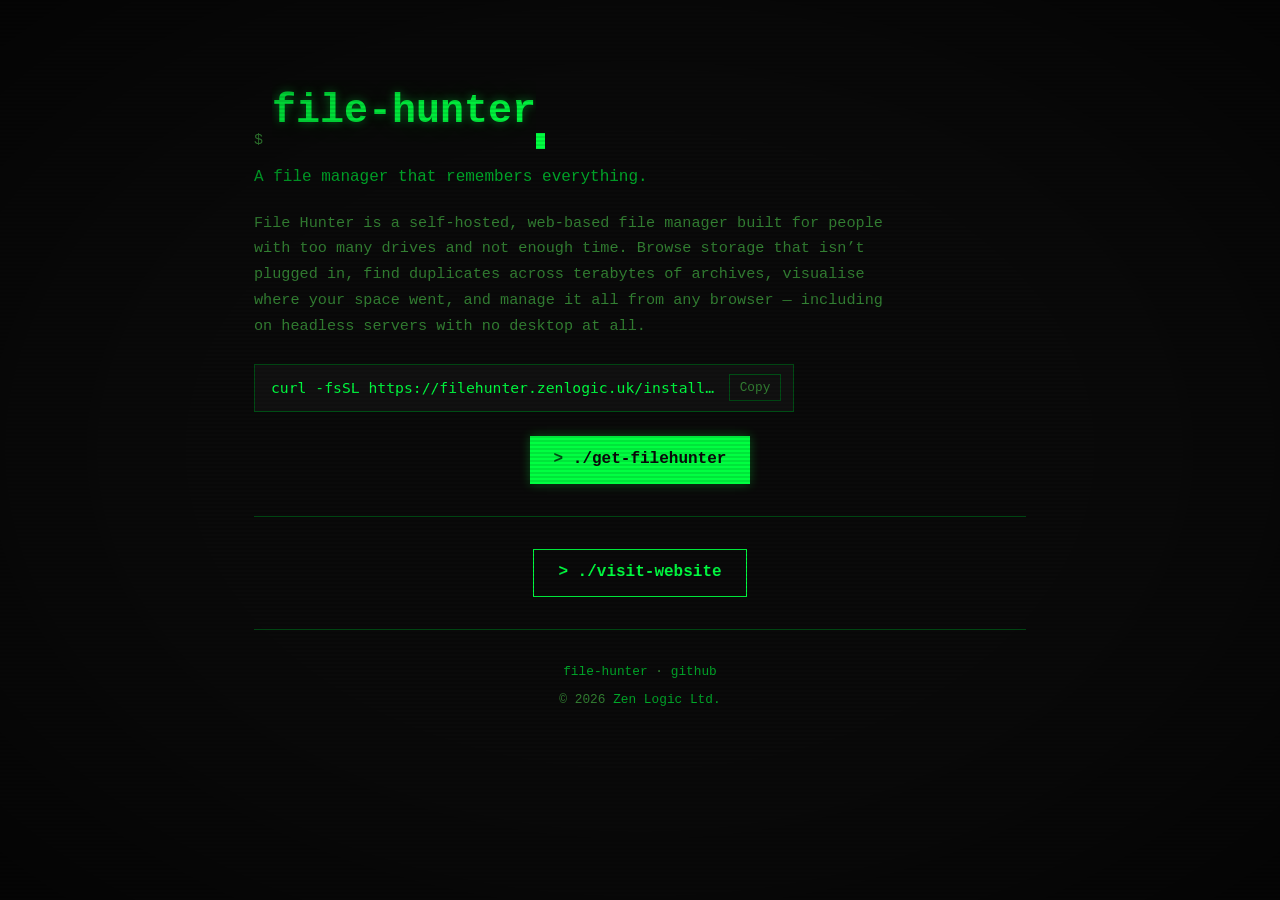
==== docs/index.html @ 926216dd "inital github deploy" ====
<!DOCTYPE html>
<html lang="en">
<head>
<meta charset="UTF-8">
<meta name="viewport" content="width=device-width, initial-scale=1.0">
<title>File Hunter — Your Files, Your Server, Your Rules</title>
<meta name="description" content="Self-hosted file cataloging and deduplication. Browse disconnected drives, find duplicates across terabytes, manage everything from any browser.">
<meta property="og:title" content="File Hunter — Your Files, Your Server, Your Rules">
<meta property="og:description" content="Self-hosted file cataloging and deduplication. Browse disconnected drives, find duplicates across terabytes, manage everything from any browser.">
<meta property="og:image" content="https://zen-logic.github.io/file-hunter/img/app-screenshot.png">
<meta property="og:url" content="https://zen-logic.github.io/file-hunter/">
<meta property="og:type" content="website">
<meta property="og:site_name" content="File Hunter">
<meta name="twitter:card" content="summary_large_image">
<meta name="twitter:title" content="File Hunter — Your Files, Your Server, Your Rules">
<meta name="twitter:description" content="Self-hosted file cataloging and deduplication. Browse disconnected drives, find duplicates across terabytes, manage everything from any browser.">
<meta name="twitter:image" content="https://zen-logic.github.io/file-hunter/img/app-screenshot.png">
<style>
  *, *::before, *::after { box-sizing: border-box; margin: 0; padding: 0; }

  :root {
    --green: #00ff41;
    --green-dim: #00aa2a;
    --green-dark: #004d15;
    --bg: #0a0a0a;
    --bg-light: #111;
    --dim: #338033;
    --bright: #33ff66;
  }

  body {
    font-family: 'SF Mono', 'Cascadia Code', 'Fira Code', 'Consolas', 'Courier New', monospace;
    background: var(--bg);
    color: var(--green);
    line-height: 1.6;
    overflow-x: hidden;
    font-size: 15px;
  }

  /* ---------- CRT effect ---------- */
  body::before {
    content: '';
    position: fixed;
    inset: 0;
    pointer-events: none;
    z-index: 9999;
    background: repeating-linear-gradient(
      0deg,
      transparent,
      transparent 2px,
      rgba(0,0,0,.1) 2px,
      rgba(0,0,0,.1) 4px
    );
  }
  body::after {
    content: '';
    position: fixed;
    inset: 0;
    pointer-events: none;
    z-index: 9998;
    background: radial-gradient(
      ellipse at center,
      transparent 50%,
      rgba(0,0,0,.5) 100%
    );
  }

  .wrapper {
    max-width: 820px;
    margin: 0 auto;
    padding: 2rem 1.5rem;
  }

  /* ---------- Blinking cursor ---------- */
  @keyframes blink {
    0%, 49% { opacity: 1; }
    50%, 100% { opacity: 0; }
  }
  .cursor {
    display: inline-block;
    width: 0.6em;
    height: 1.1em;
    background: var(--green);
    vertical-align: text-bottom;
    animation: blink 1s step-end infinite;
  }

  /* ---------- Typing animation ---------- */
  @keyframes type-title {
    from { width: 0; }
    to { width: 11ch; }
  }
  @keyframes type-tagline {
    from { width: 0; }
    to { width: 47ch; }
  }

  /* ---------- Hero ---------- */
  .hero {
    padding: 3rem 0 2rem;
    border-bottom: 1px solid var(--green-dark);
    margin-bottom: 2rem;
  }
  .prompt {
    color: var(--dim);
  }
  .hero-title {
    font-size: 2.5rem;
    font-weight: 700;
    color: var(--green);
    text-shadow: 0 0 10px rgba(0,255,65,.4), 0 0 30px rgba(0,255,65,.15);
    overflow: hidden;
    white-space: nowrap;
    width: 11ch;
    animation: type-title 1.2s steps(11) 0.3s both;
    display: inline-block;
  }
  .hero-tagline {
    font-size: 1rem;
    color: var(--green-dim);
    margin-top: 0.75rem;
    overflow: hidden;
    white-space: nowrap;
    width: 47ch;
    max-width: 100%;
    animation: type-tagline 1.5s steps(47) 1.8s both;
  }
  .hero-desc {
    margin-top: 1.25rem;
    color: var(--dim);
    font-size: 0.95rem;
    line-height: 1.7;
    max-width: 640px;
  }
  .hero-cta {
    margin-top: 1.5rem;
    display: flex;
    gap: 1rem;
    flex-wrap: wrap;
  }
  .btn-cta {
    display: inline-block;
    font-family: inherit;
    font-size: 1rem;
    font-weight: 700;
    color: var(--bg);
    background: var(--green);
    border: none;
    padding: 0.7rem 1.5rem;
    text-decoration: none;
    transition: background 0.2s, box-shadow 0.2s;
    box-shadow: 0 0 10px rgba(0,255,65,.3);
  }
  .btn-cta:hover {
    background: var(--bright);
    box-shadow: 0 0 20px rgba(0,255,65,.5), 0 0 40px rgba(0,255,65,.2);
  }
  .btn-cta .cta-prompt {
    color: var(--green-dark);
  }
  .cta-secondary {
    display: inline-block;
    font-family: inherit;
    font-size: 1rem;
    font-weight: 700;
    color: var(--green);
    background: transparent;
    border: 1px solid var(--green);
    padding: 0.65rem 1.5rem;
    text-decoration: none;
    transition: background 0.2s, color 0.2s, box-shadow 0.2s;
  }
  .cta-secondary:hover {
    background: var(--green);
    color: var(--bg);
    box-shadow: 0 0 15px rgba(0,255,65,.4);
  }

  /* ---------- Screenshot ---------- */
  .screenshot {
    border: 1px solid var(--green-dark);
    margin-bottom: 2.5rem;
    box-shadow: 0 0 20px rgba(0,255,65,.1);
  }
  .screenshot img {
    display: block;
    width: 100%;
    height: auto;
  }

  /* ---------- Section headings ---------- */
  .section-header {
    font-size: 1rem;
    font-weight: 700;
    color: var(--green);
    text-shadow: 0 0 8px rgba(0,255,65,.3);
    text-transform: uppercase;
    letter-spacing: 0.06em;
    margin-bottom: 1.5rem;
    padding-bottom: 0.5rem;
    border-bottom: 1px solid var(--green-dark);
  }

  /* ---------- Highlight cards ---------- */
  .highlights {
    margin-bottom: 2.5rem;
  }
  .highlight-card {
    background: var(--bg-light);
    border: 1px solid var(--green-dark);
    padding: 1.5rem 1.75rem;
    margin-bottom: 1rem;
    transition: border-color 0.3s, box-shadow 0.3s;
  }
  .highlight-card:hover {
    border-color: var(--green);
    box-shadow: 0 0 10px rgba(0,255,65,.25), 0 0 30px rgba(0,255,65,.1);
  }
  .highlight-card h3 {
    font-size: 1rem;
    font-weight: 700;
    color: var(--green);
    text-shadow: 0 0 6px rgba(0,255,65,.3);
    text-transform: uppercase;
    letter-spacing: 0.04em;
    margin-bottom: 0.4rem;
  }
  .highlight-card h3 .icon {
    margin-right: 0.5rem;
  }
  .highlight-card p {
    font-size: 0.9rem;
    color: var(--dim);
    line-height: 1.7;
  }
  .highlight-card code {
    color: var(--green-dim);
    font-family: inherit;
  }

  /* ---------- Features grid ---------- */
  .features {
    margin-bottom: 2.5rem;
  }
  .features-grid {
    display: grid;
    grid-template-columns: repeat(auto-fit, minmax(240px, 1fr));
    gap: 1.25rem;
  }
  .feature-card {
    background: var(--bg-light);
    border: 1px solid var(--green-dark);
    padding: 1.5rem;
    transition: border-color 0.3s, box-shadow 0.3s;
  }
  .feature-card:hover {
    border-color: var(--green);
    box-shadow: 0 0 10px rgba(0,255,65,.25), 0 0 30px rgba(0,255,65,.1);
  }
  .feature-card h3 {
    font-size: 0.95rem;
    font-weight: 700;
    color: var(--green);
    text-shadow: 0 0 6px rgba(0,255,65,.3);
    text-transform: uppercase;
    letter-spacing: 0.04em;
    margin-bottom: 0.35rem;
  }
  .feature-card p {
    font-size: 0.88rem;
    color: var(--dim);
    line-height: 1.7;
  }
  .feature-card code {
    color: var(--green-dim);
    font-family: inherit;
  }

  /* ---------- Audience section ---------- */
  .audience {
    margin-bottom: 2.5rem;
  }
  .audience-grid {
    display: grid;
    grid-template-columns: repeat(auto-fit, minmax(220px, 1fr));
    gap: 1.25rem;
  }
  .audience-card {
    background: var(--bg-light);
    border: 1px solid var(--green-dark);
    padding: 1.25rem 1.5rem;
    transition: border-color 0.3s, box-shadow 0.3s;
  }
  .audience-card:hover {
    border-color: var(--green);
    box-shadow: 0 0 10px rgba(0,255,65,.25), 0 0 30px rgba(0,255,65,.1);
  }
  .audience-card h3 {
    font-size: 0.9rem;
    font-weight: 700;
    color: var(--green);
    text-transform: uppercase;
    letter-spacing: 0.04em;
    margin-bottom: 0.3rem;
  }
  .audience-card p {
    font-size: 0.85rem;
    color: var(--dim);
    line-height: 1.6;
  }

  /* ---------- Tech footer ---------- */
  .tech {
    border-top: 1px solid var(--green-dark);
    padding-top: 2rem;
    margin-bottom: 1.5rem;
  }
  .tech p {
    color: var(--dim);
    font-size: 0.92rem;
    line-height: 1.7;
  }
  .tech .cta-row {
    margin-top: 1.25rem;
    display: flex;
    gap: 1rem;
    flex-wrap: wrap;
  }

  /* ---------- Footer ---------- */
  footer {
    padding-top: 2rem;
    text-align: center;
    color: var(--dim);
    font-size: 0.8rem;
  }
  footer a {
    color: var(--green-dim);
    text-decoration: none;
  }
  footer a:hover {
    color: var(--green);
    text-shadow: 0 0 8px rgba(0,255,65,.3);
  }

  /* ---------- Install snippet ---------- */
  .install-snippet {
    margin-top: 1.5rem;
    max-width: 540px;
  }
  .install-box {
    display: flex;
    align-items: center;
    background: var(--bg-light);
    border: 1px solid var(--green-dark);
    padding: 0.6rem 0.75rem 0.6rem 1rem;
    font-size: 0.92rem;
    gap: 0.75rem;
    transition: border-color 0.3s, box-shadow 0.3s;
  }
  .install-box:hover {
    border-color: var(--green);
    box-shadow: 0 0 10px rgba(0,255,65,.25);
  }
  .install-box code {
    flex: 1;
    color: var(--green);
    white-space: nowrap;
    overflow: hidden;
    text-overflow: ellipsis;
    user-select: all;
  }
  .install-box .copy-btn {
    flex-shrink: 0;
    background: none;
    border: 1px solid var(--green-dark);
    color: var(--dim);
    font-family: inherit;
    font-size: 0.8rem;
    padding: 0.3rem 0.6rem;
    cursor: pointer;
    transition: color 0.2s, border-color 0.2s;
  }
  .install-box .copy-btn:hover {
    color: var(--green);
    border-color: var(--green);
  }

  /* ---------- Responsive ---------- */
  @media (max-width: 640px) {
    .hero-title { font-size: 1.8rem; }
    .features-grid { grid-template-columns: 1fr; }
    .audience-grid { grid-template-columns: 1fr; }
  }
</style>
</head>
<body>

<div class="wrapper">

  <section class="hero">
    <div><span class="prompt">$</span> <span class="hero-title">file-hunter</span><span class="cursor"></span></div>
    <div class="hero-tagline">A file manager that remembers everything.</div>
    <p class="hero-desc">
      File Hunter is a self-hosted, web-based file manager built for people
      with too many drives and not enough time. Browse storage that isn&rsquo;t
      plugged in, find duplicates across terabytes of archives, visualise
      where your space went, and manage it all from any browser &mdash;
      including on headless servers with no desktop at all.
    </p>
    <div class="install-snippet">
      <div class="install-box">
        <code id="install-cmd">curl -fsSL https://filehunter.zenlogic.uk/install | bash</code>
        <button class="copy-btn" onclick="navigator.clipboard.writeText(document.getElementById('install-cmd').textContent).then(function(){var b=this;b.textContent='Copied!';setTimeout(function(){b.textContent='Copy'},2000)}.bind(this))">Copy</button>
      </div>
    </div>

    <div class="hero-cta" style="justify-content: center; margin-top: 1.5rem;">
      <a href="https://github.com/zen-logic/file-hunter" class="btn-cta"><span class="cta-prompt">&gt; </span>./get-filehunter</a>
    </div>
  </section>

  <div style="padding-bottom: 2rem; border-bottom: 1px solid var(--green-dark); text-align: center;">
    <a href="https://filehunter.zenlogic.uk" class="cta-secondary"><span class="cta-prompt">&gt; </span>./visit-website</a>
  </div>

  <footer>
    <p><a href="https://filehunter.zenlogic.uk">file-hunter</a> &middot; <a href="https://github.com/zen-logic/file-hunter">github</a></p>
    <p style="margin-top:0.5rem;">&copy; 2026 <a href="https://zenlogic.co.uk">Zen Logic Ltd.</a></p>
  </footer>

</div>

</body>
</html>
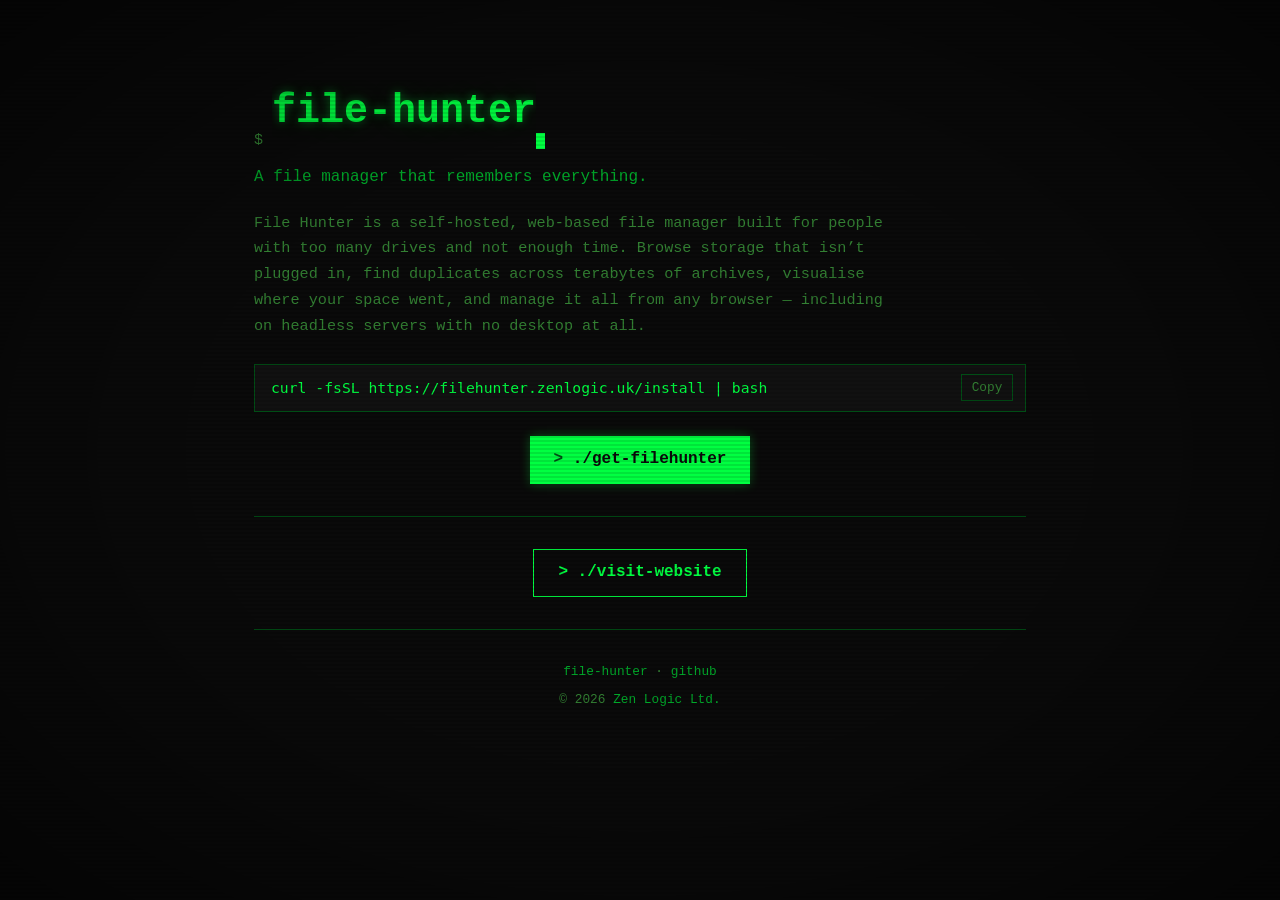
==== commit 7f41164a: "Fix install snippet: full width, no truncation" ====
--- a/docs/index.html
+++ b/docs/index.html
@@ -346,7 +346,6 @@
   /* ---------- Install snippet ---------- */
   .install-snippet {
     margin-top: 1.5rem;
-    max-width: 540px;
   }
   .install-box {
     display: flex;
@@ -365,9 +364,6 @@
   .install-box code {
     flex: 1;
     color: var(--green);
-    white-space: nowrap;
-    overflow: hidden;
-    text-overflow: ellipsis;
     user-select: all;
   }
   .install-box .copy-btn {
@@ -408,15 +404,16 @@
       where your space went, and manage it all from any browser &mdash;
       including on headless servers with no desktop at all.
     </p>
-    <div class="install-snippet">
+
+    <div class="install-snippet" style="margin-top: 1.5rem;">
       <div class="install-box">
         <code id="install-cmd">curl -fsSL https://filehunter.zenlogic.uk/install | bash</code>
-        <button class="copy-btn" onclick="navigator.clipboard.writeText(document.getElementById('install-cmd').textContent).then(function(){var b=this;b.textContent='Copied!';setTimeout(function(){b.textContent='Copy'},2000)}.bind(this))">Copy</button>
+        <button class="copy-btn" onclick="navigator.clipboard.writeText(document.getElementById('install-cmd').textContent).then(function(){var b=event.target;b.textContent='Copied!';setTimeout(function(){b.textContent='Copy'},2000)})">Copy</button>
       </div>
     </div>
 
     <div class="hero-cta" style="justify-content: center; margin-top: 1.5rem;">
-      <a href="https://github.com/zen-logic/file-hunter" class="btn-cta"><span class="cta-prompt">&gt; </span>./get-filehunter</a>
+      <a href="https://github.com/zen-logic/file-hunter/releases/latest" class="btn-cta"><span class="cta-prompt">&gt; </span>./get-filehunter</a>
     </div>
   </section>
 
